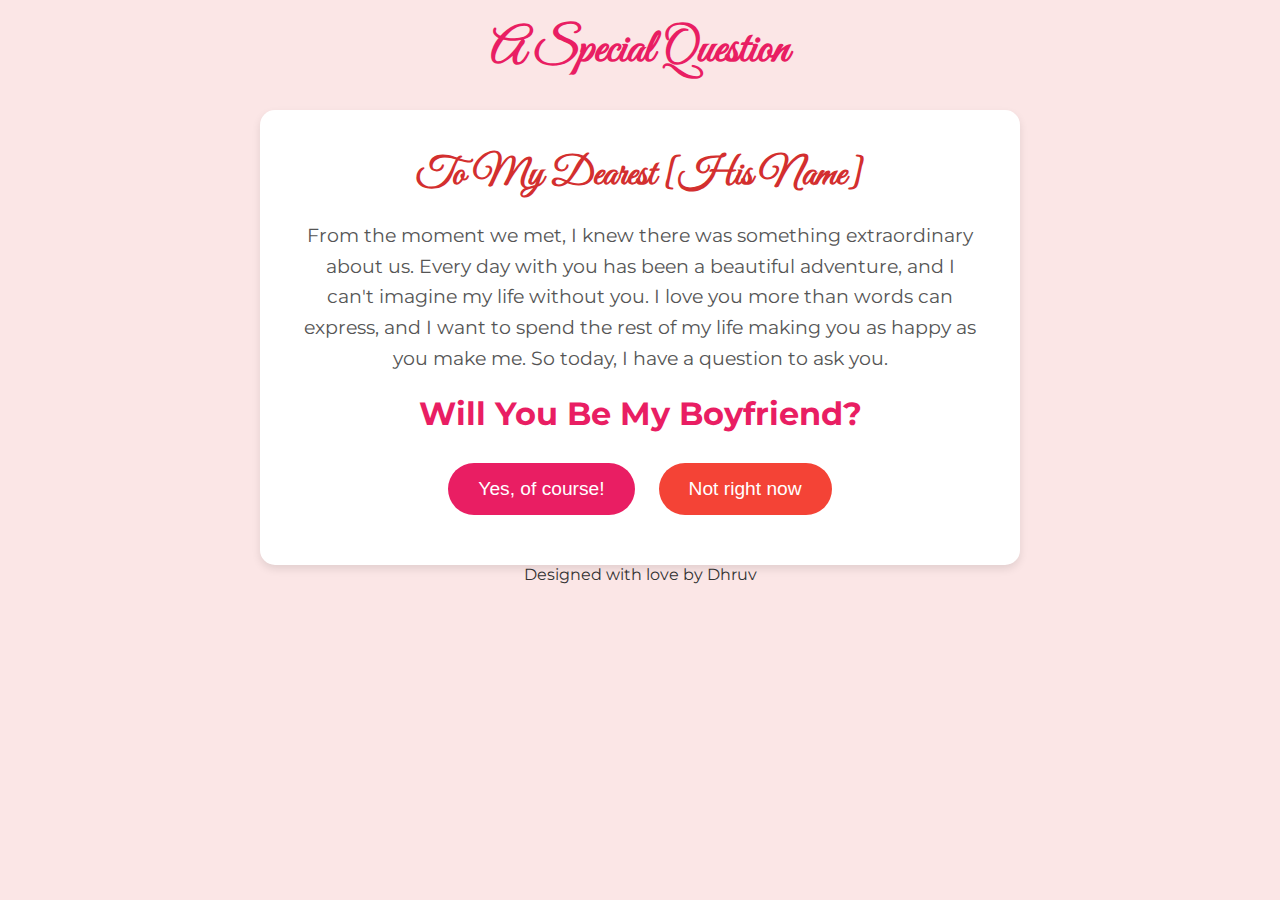
==== index.html @ 400ec21e "Add files via upload" ====
<!DOCTYPE html>
<html lang="en">
<head>
    <meta charset="UTF-8">
    <meta name="viewport" content="width=device-width, initial-scale=1.0">
    <title>Will You Marry Me?</title>
    <link rel="stylesheet" href="styles.css">
    <link rel="preconnect" href="https://fonts.googleapis.com">
    <link rel="preconnect" href="https://fonts.gstatic.com" crossorigin>
    <link href="https://fonts.googleapis.com/css2?family=Great+Vibes&family=Montserrat:wght@400;700&display=swap" rel="stylesheet">
</head>
<body>
    <div class="container">
        <header>
            <h1 class="header-title">A Special Question</h1>
        </header>
        <main>
            <section class="proposal-section">
                <h2 class="proposal-title">To My Dearest [His Name]</h2>
                <p class="proposal-message">
                    From the moment we met, I knew there was something extraordinary about us. 
                    Every day with you has been a beautiful adventure, and I can't imagine my life without you. 
                    I love you more than words can express, and I want to spend the rest of my life making you as happy as you make me. 
                    So today, I have a question to ask you.
                </p>
                <h3 class="question">Will You Be My Boyfriend?</h3>
                <button class="accept-button" id="yesButton">Yes, of course!</button>
                <button class="decline-button" id="noButton">
                    <span class="original-text">Not right now</span>
                    <span class="hover-text">Yes, of course!</span>
                </button>
                <div id="responseMessage" class="response-message"></div>
                <div class="countdown">
                    <p id="countdownTimer"></p>
                </div>
            </section>
        </main>
        <footer>
            <p class="footer-text">Designed with love by Dhruv</p>
        </footer>
    </div>
    <script src="script.js"></script>
</body>
</html>
---- styles.css ----
/* Basic Reset */
* {
    margin: 0;
    padding: 0;
    box-sizing: border-box;
}

body {
    font-family: 'Montserrat', sans-serif;
    background-color: #fbe6e6;
    color: #333;
    text-align: center;
}

.container {
    max-width: 800px;
    margin: 0 auto;
    padding: 20px;
}

header {
    margin-bottom: 30px;
}

.header-title {
    font-family: 'Great Vibes', cursive;
    font-size: 3em;
    color: #e91e63;
    animation: fadeIn 2s ease-out;
}

.proposal-section {
    background-color: #ffffff;
    padding: 40px;
    border-radius: 15px;
    box-shadow: 0 4px 8px rgba(0, 0, 0, 0.1);
    position: relative;
    overflow: hidden;
}

.proposal-title {
    font-family: 'Great Vibes', cursive;
    font-size: 2.5em;
    color: #d32f2f;
    margin-bottom: 20px;
    animation: slideIn 1s ease-out;
}

.proposal-message {
    font-size: 1.2em;
    line-height: 1.6;
    color: #555;
    margin-bottom: 20px;
}

.question {
    font-size: 2em;
    font-weight: bold;
    color: #e91e63;
    margin-bottom: 20px;
}

.accept-button, .decline-button {
    background-color: #e91e63;
    color: #ffffff;
    border: none;
    padding: 15px 30px;
    font-size: 1.2em;
    border-radius: 30px;
    cursor: pointer;
    transition: background-color 0.3s ease, color 0.3s ease;
    margin: 10px;
    position: relative;
}

.accept-button:hover {
    background-color: #d32f2f;
}

.decline-button {
    background-color: #f44336;
    position: relative;
}

.decline-button.swap {
    background-color: #e91e63; /* Same as the Yes button color */
    color: #ffffff; /* Same text color as the Yes button */
}

.decline-button.swap:hover {
    background-color: #d32f2f; /* Same hover color as the Yes button */
}

/* Hide original text when swapped */
.decline-button.swap .original-text {
    visibility: hidden;
}

/* Show the hover text as 'Yes, of course!' */
.decline-button.swap .hover-text {
    visibility: visible;
}

/* Hide hover text by default */
.decline-button .hover-text {
    visibility: hidden;
    position: absolute;
    top: 50%;
    left: 50%;
    transform: translate(-50%, -50%);
    font-size: 1.2em;
    color: #ffffff;
}

/* Hide original text by default */
.decline-button .original-text {
    position: relative;
}
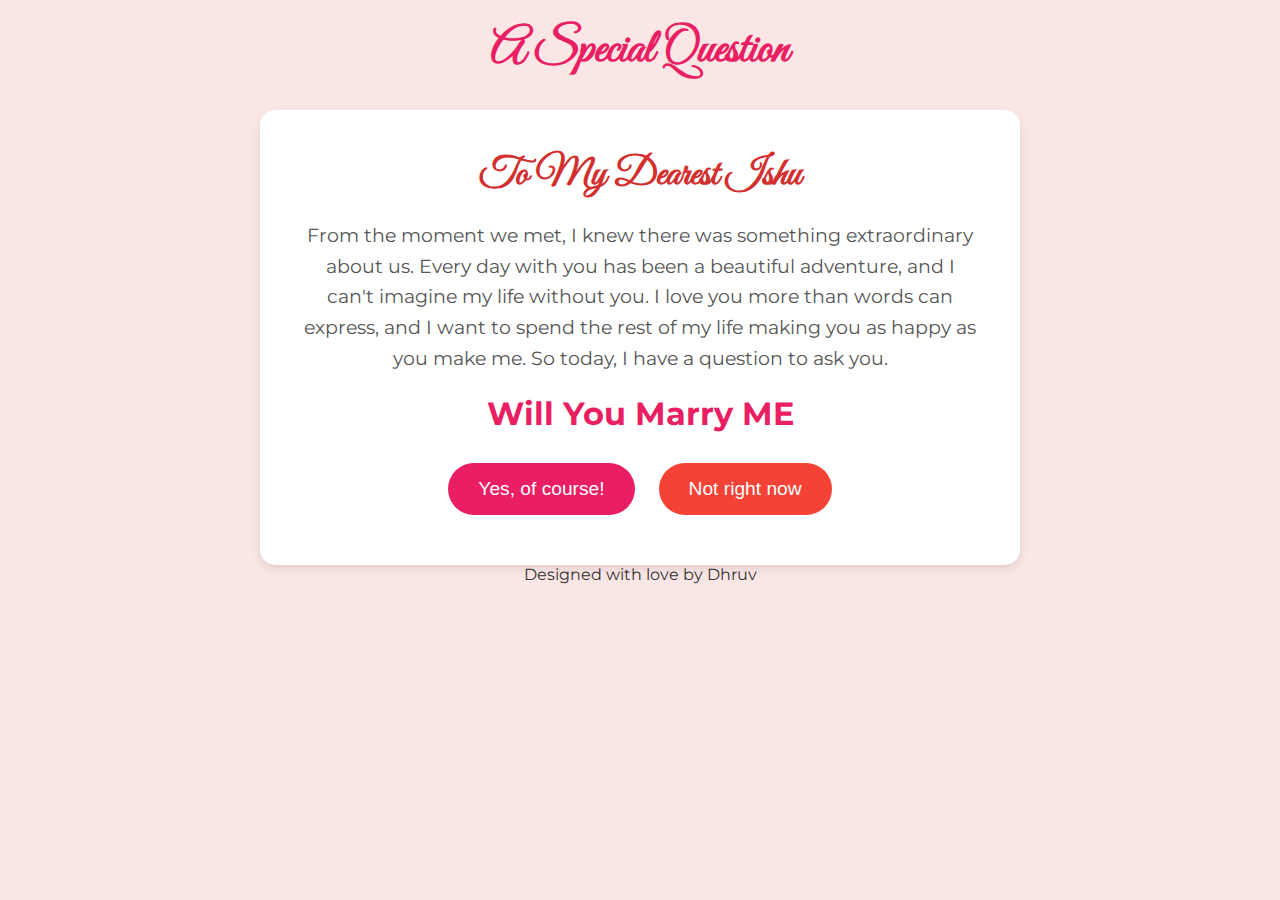
==== commit 2a61f6f8: "Update index.html" ====
--- a/index.html
+++ b/index.html
@@ -16,14 +16,14 @@
         </header>
         <main>
             <section class="proposal-section">
-                <h2 class="proposal-title">To My Dearest [His Name]</h2>
+                <h2 class="proposal-title">To My Dearest Ishu</h2>
                 <p class="proposal-message">
                     From the moment we met, I knew there was something extraordinary about us. 
                     Every day with you has been a beautiful adventure, and I can't imagine my life without you. 
                     I love you more than words can express, and I want to spend the rest of my life making you as happy as you make me. 
                     So today, I have a question to ask you.
                 </p>
-                <h3 class="question">Will You Be My Boyfriend?</h3>
+                <h3 class="question">Will You Marry ME</h3>
                 <button class="accept-button" id="yesButton">Yes, of course!</button>
                 <button class="decline-button" id="noButton">
                     <span class="original-text">Not right now</span>
